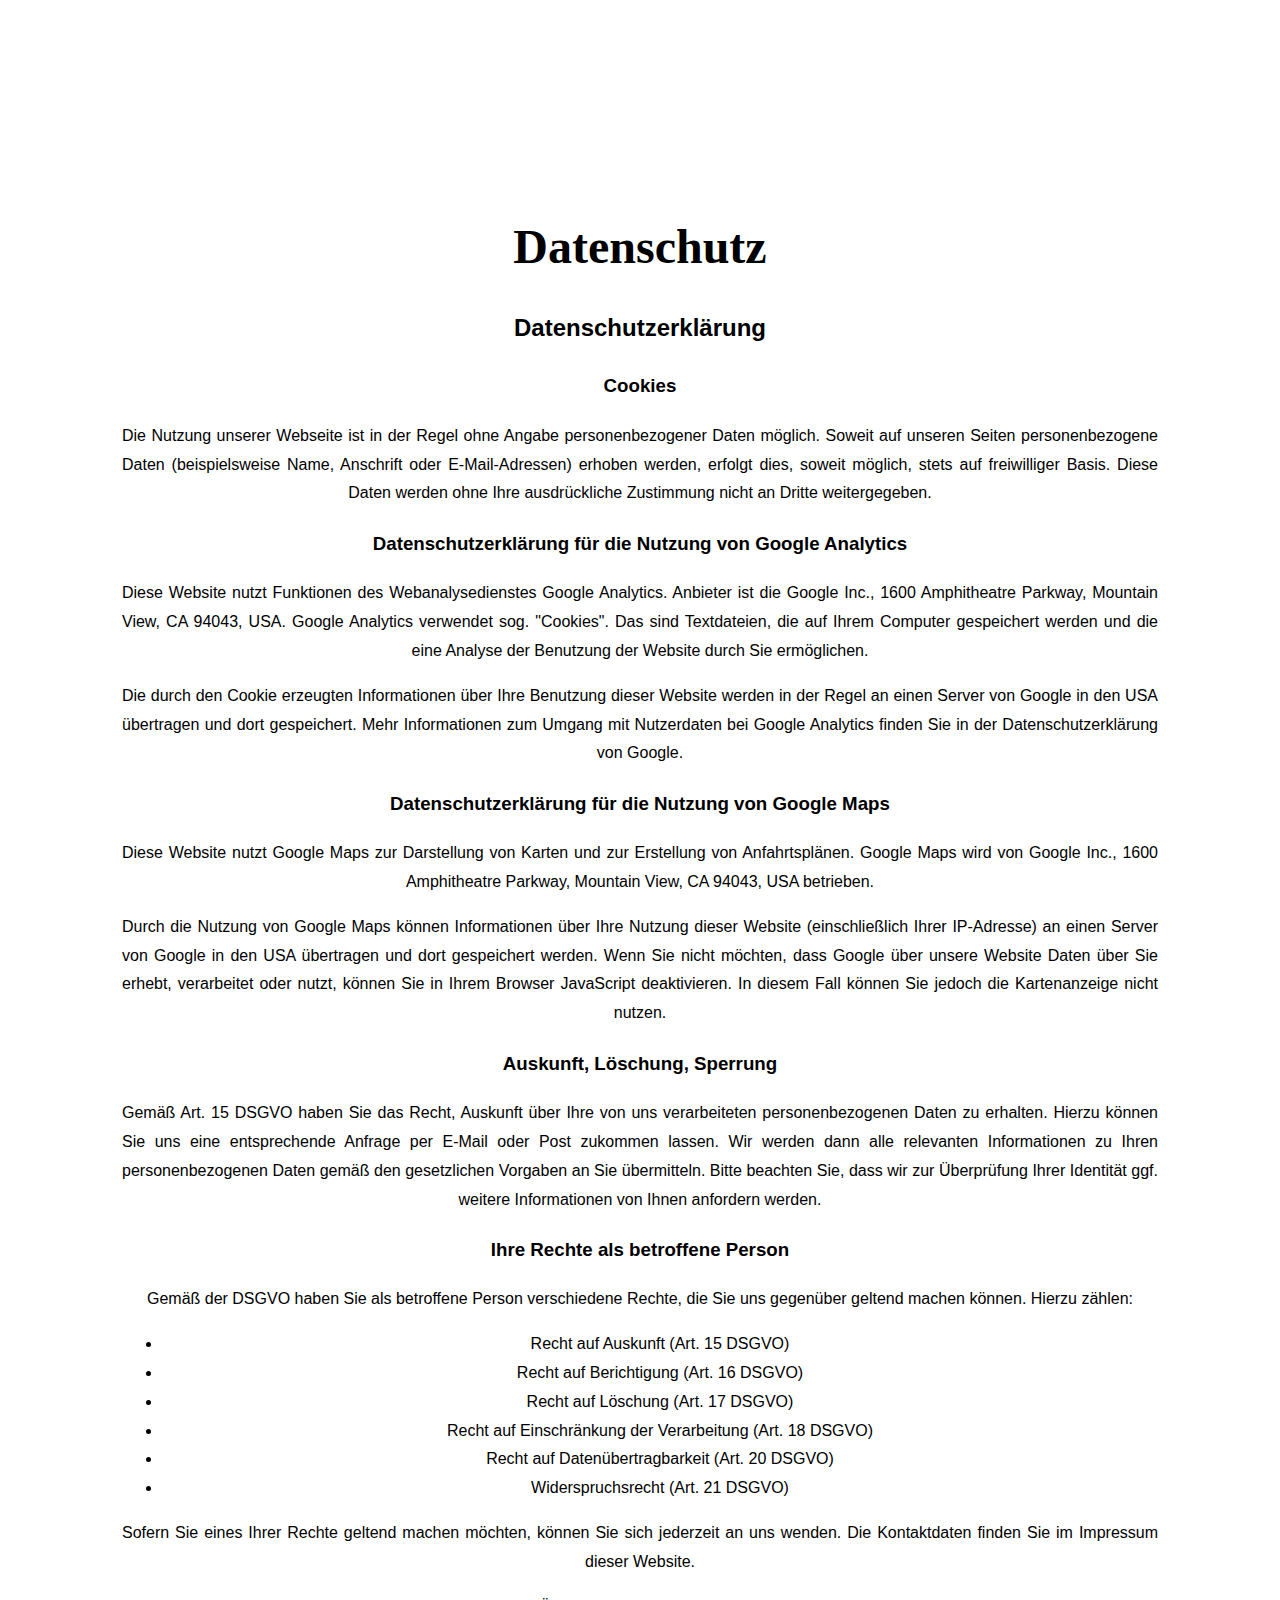
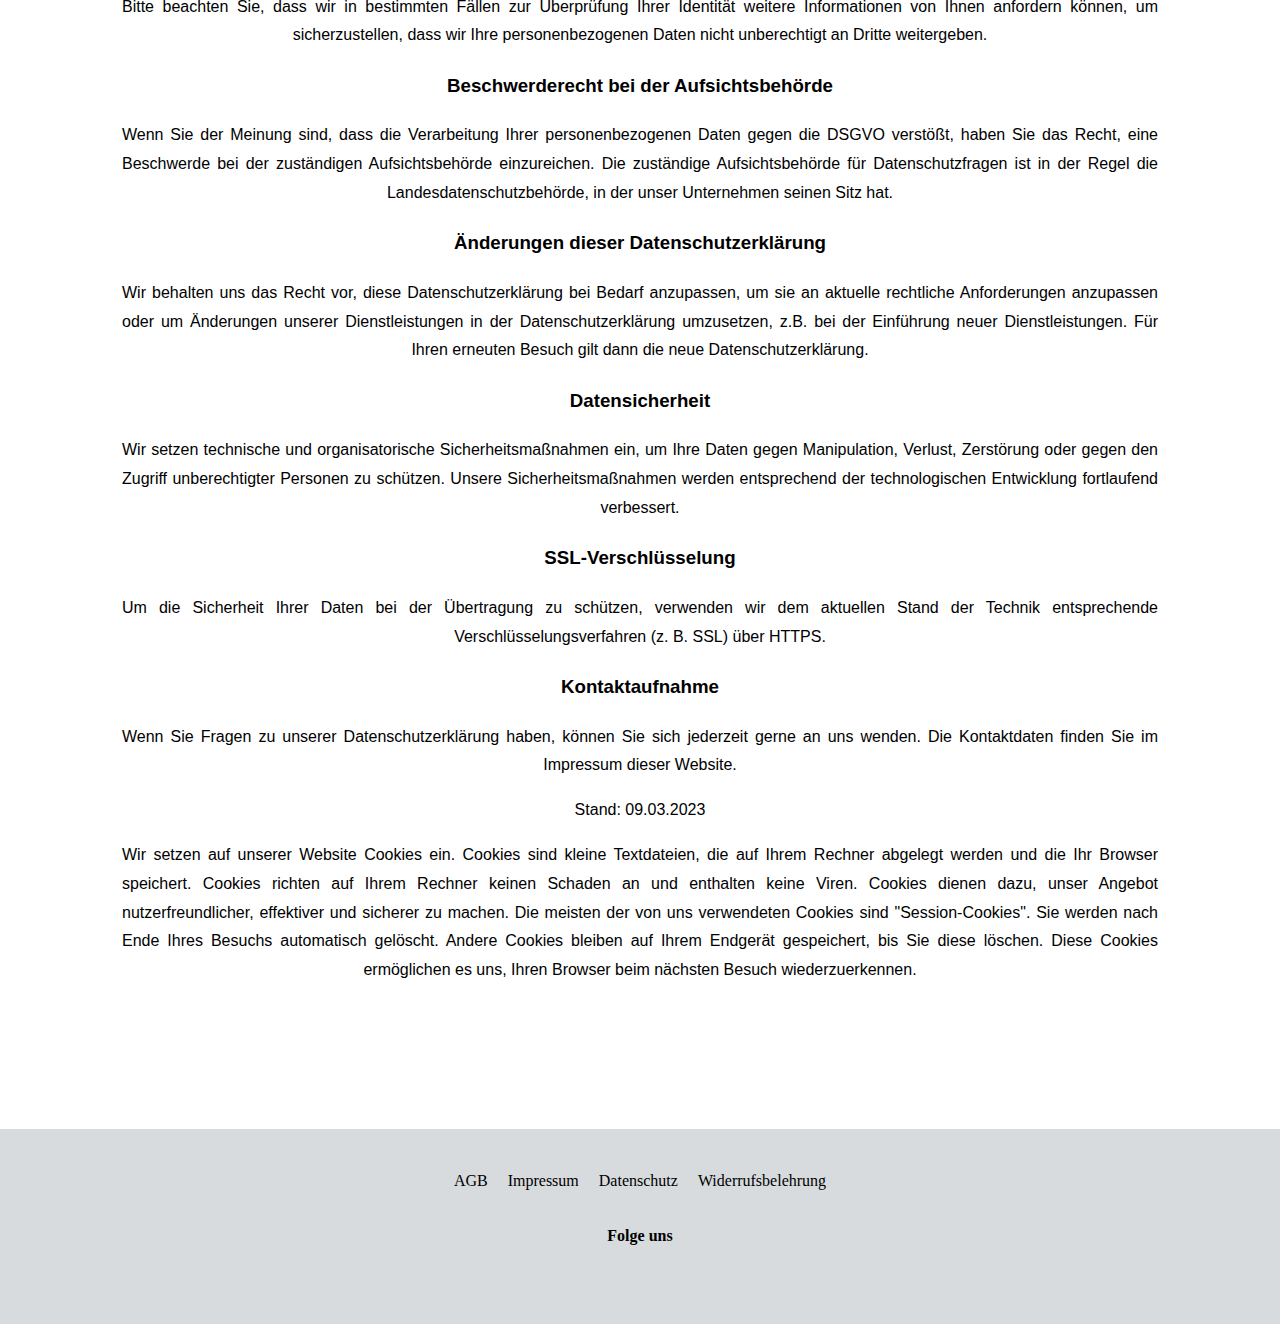
==== Datenschutz.html @ 68f55b4a "Add files via upload" ====
<!DOCTYPE html>
<html lang="en">
<head>
    <meta charset="UTF-8">
    <meta http-equiv="X-UA-Compatible" content="IE=edge">
    <meta name="viewport" content="width=device-width, initial-scale=1.0">
    <title>Webas Websites</title>
    <link rel="stylesheet" href="https://fonts.googleapis.com/css2?family=Material+Symbols+Outlined:opsz,wght,FILL,GRAD@20..48,100..700,0..1,-50..200" />  
    <link rel="stylesheet" href="styles.css">
</head>
<body>
    <div id="preloader">
        <div class="loader"></div>
      </div>
    <header id="myHeader">
        <nav class="main-nav">
            <div class="menu-icon" >
                <span class="material-symbols-outlined black" >menu</span>
              </div>
              <div class="menu">
                <div class="close-icon">
                  <span class="material-symbols-outlined black">close</span>
                </div>
            <ul>
                <li><a href="index.html">Home</a></li>
                <li><a href="über-uns.html">Über Uns</a></li>
                <li><a href="#">Produkte</a></li>
                <li><a href="#extras">Extras</a></li>
                <li><a href="#Kundenstimmen">Kundenstimmen</a></li>
                <li><a href="#anfragen">Anfragen</a></li>
                
            </ul>
        </nav>
    </header>
    <div id="header-placeholder"></div>


      <div class="impressum">
        <h1 class="container-header">Datenschutz</h1>
        <div class="about-us__text">
            <h2>Datenschutzerklärung</h2>
            <h3>Cookies</h3>
            <p>Die Nutzung unserer Webseite ist in der Regel ohne Angabe personenbezogener Daten möglich. Soweit auf unseren Seiten personenbezogene Daten (beispielsweise Name, Anschrift oder E-Mail-Adressen) erhoben werden, erfolgt dies, soweit möglich, stets auf freiwilliger Basis. Diese Daten werden ohne Ihre ausdrückliche Zustimmung nicht an Dritte weitergegeben.</p>
            <h3>Datenschutzerklärung für die Nutzung von Google Analytics</h3>
            <p>Diese Website nutzt Funktionen des Webanalysedienstes Google Analytics. Anbieter ist die Google Inc., 1600 Amphitheatre Parkway, Mountain View, CA 94043, USA. Google Analytics verwendet sog. "Cookies". Das sind Textdateien, die auf Ihrem Computer gespeichert werden und die eine Analyse der Benutzung der Website durch Sie ermöglichen.</p>
            <p>Die durch den Cookie erzeugten Informationen über Ihre Benutzung dieser Website werden in der Regel an einen Server von Google in den USA übertragen und dort gespeichert. Mehr Informationen zum Umgang mit Nutzerdaten bei Google Analytics finden Sie in der Datenschutzerklärung von Google.</p>
            <h3>Datenschutzerklärung für die Nutzung von Google Maps</h3>
            <p>Diese Website nutzt Google Maps zur Darstellung von Karten und zur Erstellung von Anfahrtsplänen. Google Maps wird von Google Inc., 1600 Amphitheatre Parkway, Mountain View, CA 94043, USA betrieben.</p>
            <p>Durch die Nutzung von Google Maps können Informationen über Ihre Nutzung dieser Website (einschließlich Ihrer IP-Adresse) an einen Server von Google in den USA übertragen und dort gespeichert werden. Wenn Sie nicht möchten, dass Google über unsere Website Daten über Sie erhebt, verarbeitet oder nutzt, können Sie in Ihrem Browser JavaScript deaktivieren. In diesem Fall können Sie jedoch die Kartenanzeige nicht nutzen.</p>
            <h3>Auskunft, Löschung, Sperrung</h3>
            <p>Gemäß Art. 15 DSGVO haben Sie das Recht, Auskunft über Ihre von uns verarbeiteten personenbezogenen Daten zu erhalten. Hierzu können Sie uns eine entsprechende Anfrage per E-Mail oder Post zukommen lassen. Wir werden dann alle relevanten Informationen zu Ihren personenbezogenen Daten gemäß den gesetzlichen Vorgaben an Sie übermitteln. Bitte beachten Sie, dass wir zur Überprüfung Ihrer Identität ggf. weitere Informationen von Ihnen anfordern werden.</p>
            <h3>Ihre Rechte als betroffene Person</h3>
            <p>Gemäß der DSGVO haben Sie als betroffene Person verschiedene Rechte, die Sie uns gegenüber geltend machen können. Hierzu zählen:</p>
            <ul>
              <li>Recht auf Auskunft (Art. 15 DSGVO)</li>
              <li>Recht auf Berichtigung (Art. 16 DSGVO)</li>
              <li>Recht auf Löschung (Art. 17 DSGVO)</li>
              <li>Recht auf Einschränkung der Verarbeitung (Art. 18 DSGVO)</li>
              <li>Recht auf Datenübertragbarkeit (Art. 20 DSGVO)</li>
              <li>Widerspruchsrecht (Art. 21 DSGVO)</li>
            </ul>
            <p>Sofern Sie eines Ihrer Rechte geltend machen möchten, können Sie sich jederzeit an uns wenden. Die Kontaktdaten finden Sie im Impressum dieser Website.</p>
            <p>Bitte beachten Sie, dass wir in bestimmten Fällen zur Überprüfung Ihrer Identität weitere Informationen von Ihnen anfordern können, um sicherzustellen, dass wir Ihre personenbezogenen Daten nicht unberechtigt an Dritte weitergeben.</p>
            <h3>Beschwerderecht bei der Aufsichtsbehörde</h3>
            <p>Wenn Sie der Meinung sind, dass die Verarbeitung Ihrer personenbezogenen Daten gegen die DSGVO verstößt, haben Sie das Recht, eine Beschwerde bei der zuständigen Aufsichtsbehörde einzureichen. Die zuständige Aufsichtsbehörde für Datenschutzfragen ist in der Regel die Landesdatenschutzbehörde, in der unser Unternehmen seinen Sitz hat.</p>
            <h3>Änderungen dieser Datenschutzerklärung</h3>
            <p>Wir behalten uns das Recht vor, diese Datenschutzerklärung bei Bedarf anzupassen, um sie an aktuelle rechtliche Anforderungen anzupassen oder um Änderungen unserer Dienstleistungen in der Datenschutzerklärung umzusetzen, z.B. bei der Einführung neuer Dienstleistungen. Für Ihren erneuten Besuch gilt dann die neue Datenschutzerklärung.</p>
            <h3>Datensicherheit</h3>
            <p>Wir setzen technische und organisatorische Sicherheitsmaßnahmen ein, um Ihre Daten gegen Manipulation, Verlust, Zerstörung oder gegen den Zugriff unberechtigter Personen zu schützen. Unsere Sicherheitsmaßnahmen werden entsprechend der technologischen Entwicklung fortlaufend verbessert.</p>
            <h3>SSL-Verschlüsselung</h3>
            <p>Um die Sicherheit Ihrer Daten bei der Übertragung zu schützen, verwenden wir dem aktuellen Stand der Technik entsprechende Verschlüsselungsverfahren (z. B. SSL) über HTTPS.</p>
            <h3>Kontaktaufnahme</h3>
            <p>Wenn Sie Fragen zu unserer Datenschutzerklärung haben, können Sie sich jederzeit gerne an uns wenden. Die Kontaktdaten finden Sie im Impressum dieser Website.</p>
            <p>Stand: 09.03.2023</p>
            <p>Wir setzen auf unserer Website Cookies ein. Cookies sind kleine Textdateien, die auf Ihrem Rechner abgelegt werden und die Ihr Browser speichert. Cookies richten auf Ihrem Rechner keinen Schaden an und enthalten keine Viren. Cookies dienen dazu, unser Angebot nutzerfreundlicher, effektiver und sicherer zu machen. Die meisten der von uns verwendeten Cookies sind "Session-Cookies". Sie werden nach Ende Ihres Besuchs automatisch gelöscht. Andere Cookies bleiben auf Ihrem Endgerät gespeichert, bis Sie diese löschen. Diese Cookies ermöglichen es uns, Ihren Browser beim nächsten Besuch wiederzuerkennen.</p>


          </div>
        </div>

        <footer class="footer">
            <div class="container1">
                <div class="footer-content">
                    <div class="footer-links">
                        <ul>
                            <li><a href="Rechte.html#AGB">AGB</a></li>
                            <li><a href="Impressum.html">Impressum</a></li>
                            <li><a href="#">Datenschutz</a></li>
                            <li><a href="Rechte.html#Wid">Widerrufsbelehrung</a></li>
                        </ul>
                    </div>
                    <div class="social-links">
                        <h4>Folge uns</h4>
                            <a href="https://www.instagram.com/webas_websites/" target="_blank" rel="noopener noreferrer"><i class="fab fa-instagram"></i></a>
                    </div>
                </div>
            </div>
        </footer>

    <script src="main.js"></script>
    </body>
---- styles.css ----
*,
*::before,
*::after {
  box-sizing: border-box;
}
html{
    scroll-behavior: smooth;

}
:root {
    --praesision-font-size: calc(4vw + 4vh);
    --praesision-font-size-responsive: calc(3.5vw + 3.5vh);
    --golden-ratio: 1.618;
    --webas-font-size: calc(var(--praesision-font-size) / var(--golden-ratio));
    --kopf-font-size: calc(var(--webas-font-size) / (var(--golden-ratio) * 1.8));
    --royale-blue: #4169e1;
}
@media (max-width: 768px) {
    :root {
        --praesision-font-size: calc(3.5vw + 3.5vh);
    }
}

body {
    height: 100%;
    margin: 0;
    padding: 0;
    overflow-x: hidden;
}



.text-container,
header,
.centered-text-container,
.pagination {
  opacity: 0;
}

/*Ladescreen*/

#preloader {
    position: fixed;
    top: 0;
    left: 0;
    width: 100%;
    height: 100%;
    background-color: #fff;
    display: flex;
    align-items: center;
    justify-content: center;
    z-index: 9999;
  }
  
  .loader {
    border: 5px solid #f3f3f3;
    border-top: 5px solid var(--royale-blue);
    border-radius: 50%;
    width: 50px;
    height: 50px;
    animation: spin 2s linear infinite;
  }
  
  @keyframes spin {
    0% {
      transform: rotate(0deg);
    }
    100% {
      transform: rotate(360deg);
    }
  }
  



/* Header */
header {
    background-color: #fff;
    padding: 4vh 20px;
    transition: box-shadow 0.5s, opacity 0.5s;
    opacity: 0;
    z-index: 999;
  }
  
  #myHeader {
    transition: box-shadow 0.5s, opacity 0.5s;
  }
  
  .sticky {
    position: fixed;
    top: 0;
    width: 100%;
    box-shadow: 0px 3px 10px rgba(0, 0, 0, 0);
    opacity: 0;
  }
  
  .sticky-visible {
    box-shadow: 0px 3px 10px rgba(0, 0, 0, 0.2);
    opacity: 1;
  }
  
#header-placeholder {
    display: none;
    height: 0;
}

.main-nav {
    text-align: center;
}

.main-nav ul {
    list-style-type: none;
    padding: 0;
    margin: 0;
    display: inline-flex;
}

.main-nav li {
    margin: 0 4.5vh;
}

.main-nav a {
    font-family: 'Montserrat', Arial, sans-serif;
    font-size: var(--kopf-font-size);
    text-decoration: none;
    color: black;
    padding-bottom: 3px;
}

.main-nav a:hover {
    color: #4169e1;
    
}
.main-nav a {
    position: relative;
}

.main-nav a::after {
    content: "";
    position: absolute;
    left: 0;
    bottom: -2px;
    height: 3px;
    width: 0;
    background-color: #4169e1;
    transition: width 0.3s;
}

.main-nav a:hover::after {
    width: 100%;
}

.main-nav li:last-child a::after {
  display: none; /* Diese Regel verhindert, dass der Strich unter dem letzten Element angezeigt wird */
}

.main-nav li:last-child a:hover::after {
  width: 0;
}

.main-nav li:last-child a {
  background-color: var(--royale-blue); 
  color: #fff;
  padding: 8px 16px;
  border-radius: 4px;
  transition: all 0.3s ease; 
  box-shadow: 0px 6px 10px rgba(0, 0, 0, 0.25); 
  transform: scale(1);
}

.main-nav li:last-child a:hover {
  background-color: var(--royale-blue);
  color: white;
  box-shadow: inset 0px 6px 10px rgba(0, 0, 0, 0.25); 
}

/**/

/*Hamburger Header*/
.menu-icon {
    font-size: 24px;
    cursor: pointer;
    display: none;
  }

.close-icon {
    display: none;
  }

.menu.active .close-icon {
    display: block;
}
  
.menu-icon.hidden {
    display: none;
}
  
@media screen and (max-width: 768px) {
    .menu-icon-raised {
        top: 50%;
        transform: translateY(-50%);
      }
    
    .menu-icon {
      display: block;
      position: absolute;
      right: 5%;
    }
  
    .menu {
        display: block;
        position: fixed;
        top: 0;
        left: 0;
        width: 100%;
        height: 100%;
        background-color: white;
        z-index: 999;
        text-align: left;
        padding-top: 60px;
        opacity: 0;
        transition: opacity 0.5s;
        pointer-events: none; /* Fügen Sie diese Zeile hinzu */
    }
      
    .menu.active {
        opacity: 1;
        pointer-events: auto; /* Fügen Sie diese Zeile hinzu */
    }
      
    .menu ul {
      flex-direction: column;
      align-items: left;
      justify-content: left;
      padding-left: 3rem;
      margin: 0;
      padding-top: 4rem;

    }
  
    .menu li {
      margin: 3px 0;
      position: relative;
    }
    .menu li:not(:last-child)::after {
        content: "";
        display: block;
        height: 1px;
        background-color: var(--royale-blue);
        margin: 10px 0;
    }
    .menu a {
      color: black;
      text-decoration: none;
      text-transform: uppercase;
      font-size: calc(var(--kopf-font-size) * 2);
    }
    /* .main-nav li:last-child a{
        all: unset;
        font-family: 'Montserrat', Arial, sans-serif;
        font-size: calc(var(--kopf-font-size) * 2);
        text-transform: uppercase;
        color: black;
        padding-bottom: 3px;
    } */

     .main-nav li:last-child a:hover {
      background-color: var(--royale-blue);
      color: white;
      box-shadow: inset 0px 6px 10px rgba(0, 0, 0, 0.25); 
      } 
}
  
.material-symbols-outlined {
    font-variation-settings:
      'FILL' 0,
      'wght' 400,
      'GRAD' 0,
      'opsz' 48
}

.black.material-symbols-outlined {
    color: #000; /* Schwarz */
}
  
  .material-symbols-outlined {
    display: inline-block;
    text-align: center;
    vertical-align: middle;
    color: white;
    font-size: 2.5;
}
.material-symbols-outlinedone{
    color: black;
}
.material-symbols-outlined:hover{
    color: var(--royale-blue);
    transition: .5s;
}
.close-icon {
position: absolute;
top: 25px;
right: 25px;
font-size: 24px;
cursor: pointer;
display: none;
}

/**/

/* Präzision / Webas */

.slanted-container {
    position: relative;
    width: 100%;
    min-height: 100vh;
    overflow: hidden;
    background-color: white;
}

.text-container {
    position: absolute;
    top: 30%;
    left: 50%;
    transform: translate(-50%, -50%);
    display: flex;
    align-items: center;
}

.left-text,
.right-text {
    
    color: black;
}

.left-text {
    position: relative;
    top: -3vh;
    right: -10px;
    font-family: 'Montserrat', Arial, sans-serif;
    font-weight: 500;
    font-size: var(--praesision-font-size)
}

.slash {
    width: calc(1.5vw + 1.5vh);
    height: calc(7.5vw + 7.5vh);
    margin-left: 10px;
    margin-right: 10px;
}

.right-text {
    position: relative;
    bottom: -3vh;
    left: -10px;
    font-family: 'Montserrat', Arial, sans-serif;
    font-weight: 400;
    font-size: var(--webas-font-size);
}

.text-container-moved-down {
    transform: translate(-50%, calc(-50% + 50px))
  }

.centered-text {
    width: 100%;
    text-align: center;
    position: absolute;
    top: 50%;
    left: 100%; /* Der Text startet außerhalb des Bildschirms */
    transition: all 1s; /* Animation hinzufügen */
    opacity: 0; /* Text ist unsichtbar */
}

.centered-text h1{
    font-size: calc(var(--webas-font-size) / 2);
    font-family: 'Montserrat', Arial, sans-serif;
    font-weight: 400;
}

.centered-text p {
    text-align: center;
    font-size: calc(var(--webas-font-size) / 3.5);
    font-family: 'Montserrat', Arial, sans-serif;
    font-weight: 400;
    max-width: 60%;
    margin: 0 auto;
}

.centered-text.active {
    left: 50%;
    transform: translateX(-50%);
    opacity: 1; /* Text wird sichtbar */
}


.adjectives-container {
    /* Zentrieren Sie den Container in der Mitte des Bildschirms */
    position: absolute;
    top: 50%;
    left: 50%;
    transform: translate(-50%, -50%);
    text-align: center;
  }
  
  .adjective {
    /* Stellen Sie sicher, dass die Adjektive zunächst versteckt sind */
    opacity: 0;
    font-size: 3em; /* oder die gleiche Größe wie Ihre "Websites"-Schrift */
    transition: opacity 1s;
  }
  
  .adjective.active {
    /* Die 'active' Klasse zeigt das Adjektiv an */
    opacity: 1;
  }
  

/* Pagination */
.pagination {
    position: absolute;
    bottom: 20%;
    left: 50%;
    transform: translateX(-50%);
    display: flex;
    justify-content: center;
    align-items: center;
}

.pagination-dot {
    width: 10px;
    height: 10px;
    background-color: #ccc;
    border-radius: 50%;
    margin: 0 5px;
    cursor: pointer;
}

.pagination-dot.active {
    background-color: var(--royale-blue);
}

@media screen and (max-width: 768px) {
    .centered-text h1{
        font-size: calc(var(--webas-font-size) / 1.3);
    }
    .centered-text p{
        font-size: calc(var(--webas-font-size) / 2.5);;
    }
    .pagination-dot{
        width: 7px;
        height: 7px;
    }
}
@media (max-width: 480px) {
    .centered-text h1{
        font-size: calc(var(--webas-font-size) );
    }
    .centered-text p{
        font-size: calc(var(--webas-font-size) / 2.3);
        width: 80%;
    }
    .pagination-dot{
        width: 6px;
        height: 6px;
    }
  }


  /*Abschnitt 2*/

.centered-text-opacity1{
    width: 100%;
    text-align: center;
  }
 

.centered-text-opacity1 h1{
    font-size: calc(var(--webas-font-size) /2 );
    font-family: 'Montserrat', Arial, sans-serif;
    font-weight: 500;
    padding: 0 1rem;
} 

hr {
    width: 0;
    height: 5px;
    background-color: #4169e1;
    border: none;
    margin: 2rem auto;
    opacity: 0;
    transform-origin: center;
    transition: width 0.5s, opacity 0.5s;
}
.centered-text-opacity1 p{
    text-align: center;
    font-size: calc(var(--webas-font-size) / 2.5);
    font-family: 'Montserrat', Arial, sans-serif;
    font-weight: 400;
    max-width: 70%;
    margin: 0 auto;
}

@media (max-width: 768px) {
    .centered-text-opacity1 h1{
        font-size: calc(var(--webas-font-size)/1.5);
        text-transform: uppercase;
        font-weight: 500;
    }
    .centered-text-opacity1 p{
        max-width: 100%;
        font-size: calc(var(--webas-font-size)/1.8);
        padding: 2rem 20px;
        line-height: 1.5;
    }
}
@media (max-width: 480px) {
    .centered-text-opacity1 h1{
        font-size: var(--webas-font-size);
        text-transform: uppercase;
        font-weight: 500;
    }
    .centered-text-opacity1 p{
        max-width: 100%;
        font-size: calc(var(--webas-font-size)/1.2);
        padding: 2rem 20px;
        line-height: 1.5;
    }
}




#form-container {
    width: 800px;
    margin: 0 auto;
    padding: 2rem 20px;
    background-color: #f5f5f5;
    border-radius: 8px;
    box-shadow: 0 2px 4px rgba(0, 0, 0, 0.2);
    max-width: 70%;
    margin-top: 5rem;
    margin-bottom: 5rem;

  }
  
  .question {
    text-align: center;
  }
  
  .options {
    display: flex;
    justify-content: space-around;
    flex-wrap: wrap;
    margin-top: 20px;
  }
  
  
  .option {
    background-color: white;
    color: black;
    padding: 50px 50px; /* Vergrößert die inneren Elemente */
    margin: 10px;
    border: none;
    cursor: pointer;
    transition: background-color 0.3s;
    border-radius: 5px;
    display: flex;
    align-items: center;
    justify-content: center;
    width: 50%; /* Vergrößert die inneren Elemente */
    font-size: 1.2em; /* Vergrößert den Schriftgrad */
    border: 1px solid rgba(0, 0, 0, 0.187);
    box-sizing: border-box;
    max-width: 200px;
    padding: 60px;
    margin-right: 2rem;
    margin-left: 2rem;
    
  }
 
  
  .option:hover {
    background-color: var(--royale-blue);
    color: white;
    border: none;
  }
  
  form {
    display: flex;
    flex-direction: column;
    align-items: center;
  }
  
  label, input, textarea {
    width: 100%;
    margin: 7px 0;
  }
  
  .kontakth2 {
    text-align: center;
    padding-bottom: 2rem;
    font-size: calc(var(--webas-font-size) /2 );
    font-family: 'Montserrat', Arial, sans-serif;
    font-weight: 400;
    padding: 0 1rem;
    text-transform: none;
  }
  
  button[type="submit"] {
    background-color: #4169e1;
    color: white;
    padding: 10px 20px;
    margin-top: 10px;
    border: none;
    cursor: pointer;
    transition: background-color 0.3s;
    border-radius: 5px;
  }
  
  button[type="submit"]:hover {
    background-color: #1e40af;
  }
  
  .question-step {
    display: none;
  }
  
  .active {
    display: block;
  }
  
  .question-step {
    opacity: 0;
    transform: translateX(20px);
    transition: all 0.5s ease-in-out;
    
  }
  
  .question-step.active {
    opacity: 1;
    transform: translateX(0);
  }
  
  #contact-form {
    opacity: 0;
    transition: opacity 0.5s ease-in-out;
  }
  
  #contact-form.active {
    opacity: 1;
  }
  
  @media (max-width: 480px) {
    .kontakth2 {
      font-size: var(--webas-font-size);
      
      font-weight: 500;
    }
  
    .option {
        padding: 60px;
        font-size: 1em;
        display: flex;
        align-items: center;
        justify-content: center;
        width: 40%;
        box-sizing: border-box; 
        margin: 5px;
      }
      #form-container{
        max-width: 90%;
      }
  }
  @media (max-width: 768px) {
    .kontakth2 {
      
      font-weight: 500;
    }
    #form-container{
        max-width: 90%;
      }
    .option {
      padding: 60px;
      font-size: 1em;
      display: flex;
      align-items: center;
      justify-content: center;
    }
  }
  .loader {
    border: 4px solid #f3f3f3;
    border-top: 4px solid #4169e1;
    border-radius: 50%;
    width: 50px;
    height: 50px;
    animation: spin 2s linear infinite;
    margin: 0 auto;
  }
  
  @keyframes spin {
    0% { transform: rotate(0deg); }
    100% { transform: rotate(360deg); }
  }
  
  .checkmark {
    width: 50px;
    height: 50px;
    border-radius: 50%;
    display: block;
    stroke-width: 2;
    stroke: #4169e1;
    stroke-miterlimit: 10;
    margin: 0 auto;
    box-shadow: inset 0px 0px 0px #4169e1;
    animation: fill .4s ease-in-out .4s forwards, scale .3s ease-in-out .9s both;
    position: relative;
  }
  
  .checkmark__svg {
    width: 100%;
    height: 100%;
  }
  
  .checkmark__circle {
    stroke-dasharray: 157;
    stroke-dashoffset: 157;
    stroke-width: 2;
    stroke-miterlimit: 10;
    stroke: #4169e1;
    fill: none;
    animation: stroke 0.6s cubic-bezier(0.65, 0, 0.45, 1) 0.8s forwards, fill 0.6s ease-in-out 1.4s forwards;
  }
  
  .checkmark__check {
    transform-origin: 50% 50%;
    stroke-dasharray: 48;
    stroke-dashoffset: 48;
    animation: stroke 0.3s cubic-bezier(0.65, 0, 0.45, 1) 1.4s forwards;
  }
  
  @keyframes fill {
    100% {
      fill: #4169e1;
    }
  }
  
  @keyframes stroke {
    100% {
      stroke-dashoffset: 0;
    }
  }
  
  @keyframes scale {
    0%, 100% {
      transform: none;
    }
  
    50% {
      transform: scale3d(1.1, 1.1, 1);
    }
  }
  
  @keyframes fill {
    100% {
      box-shadow: inset 0px 0px 0px 30px #4169e1;
    }
  }
  input, textarea {
    background-color: #f5f5f5;
    border: 1px solid #ccc;
    padding: 10px;
    font-size: 16px;
    color: #666;
  }
  
  input::placeholder, textarea::placeholder {
    color: #999;
  }
  
  input:focus, textarea:focus {
    outline: none;
    border-color: #4169e1;
  }
  
  label {
    display: block;
    margin-bottom: 5px;
    font-size: 14px;
    color: #333;
  }
  
  button[type="submit"] {
    width: 100%;
    padding: 15px;
    font-size: 18px;
  }

  .pagination-dots {
    display: flex;
    justify-content: center;
    margin-bottom: 20px;
  }
  
  .dot {
    width: 20px;
    height: 5px;
    background-color: #ccc;
    border-radius: 10%;
    display: inline-block;
    margin: 0 5px;
  }
  
  .dot.active {
    background-color: #4169e1;
  }
  
  .container {
    display: flex;
    flex-wrap: wrap;
    justify-content: center;
    gap: 10px;
    padding-top: 5rem;
    max-width: 80%;
    margin: 0 auto;
    padding-bottom: 5rem;
  }
  
  .box {
    background-color: #f5f5f5;
    padding: 20px;
    width: calc(33% - 10px);
    box-sizing: border-box;
    display: flex;
    flex-direction: column;
    align-items: center;
    border-radius: 8px;
    box-shadow: 0 2px 4px rgba(0, 0, 0, 0.2);
  }
  
  .symbol {
    font-size: 48px;
  }
  

  
  @media (max-width: 767px) {
    .box {
      width: 80%;
      margin: 0 2rem;
    }
    .container{
        max-width: 1200px;
    }
  }

  .big.material-symbols-outlined{
    font-size: 50px;
    padding: 10px;
  }

  .blue.material-symbols-outlined{
    color: var(--royale-blue);
    opacity: 0;
    transition: opacity 2s;
  }

  .containerfeature {
    max-width: 1200px;
    margin: 0 auto;
    padding: 0 20px;
    padding-bottom: 4rem;
  }
  
  .features {
    display: flex;
    flex-wrap: wrap;
    justify-content: space-between;
    padding-top: 7vh;
  }
  
  .feature {
    flex-basis: calc(33.33% - 20px);
    margin-bottom: 40px;
    border-radius: 8px;
    box-shadow: 0 2px 4px rgba(0, 0, 0, 0.2);
    padding: 40px;
    text-align: center;
    background-color: #f5f5f5;
    font-family: sans-serif;
  }



  
  @media only screen and (max-width: 1024px) {
    .features {
      justify-content: space-evenly;
    }
  
    .feature {
      flex-basis: calc(50% - 20px);
      margin-bottom: 10px;
    }
  }
  
  @media only screen and (max-width: 767px) {

    .feature {
      width: 80%; /* oder einen anderen gewünschten Wert */
      margin: 0 auto;
      max-width: 400px; /* Festlegen einer festen maximalen Breite */
      word-wrap: break-word; /* Textumbruch, wenn der Text zu lang ist */
      overflow-wrap: break-word; /* Für bessere Kompatibilität */
      margin-bottom: 4rem;
    }
    .feature-description {
      word-wrap: break-word; /* Textumbruch, wenn der Text zu lang ist */
      overflow-wrap: break-word; /* Für bessere Kompatibilität */
    }
   
  }
  
  @media only screen and (max-width: 480px) {
    .features {
      justify-content: center;
    }
  
    .feature {
      flex-basis: 75%;
   
    }
  }
  
  
  @keyframes rotate {
    0% {
      transform: translateY(0) ;
    }
    50% {
      transform: translateY(-10px);
    }
    100% {
      transform: translateY(0) ;
    }
  }

  .centered-text-opacity1-width100{
    width: 100%;
    text-align: center;
  }
 

.centered-text-opacity1-width100 h1{
    font-size: calc(var(--webas-font-size) /2 );
    font-family: 'Montserrat', Arial, sans-serif;
    font-weight: 500;
    padding: 0 1rem;
} 



.centered-text-opacity1-width100 p{
    text-align: center;
    font-size: calc(var(--webas-font-size) / 2.5);
    font-family: 'Montserrat', Arial, sans-serif;
    font-weight: 400;
    max-width: 90%;
    margin: 0 auto;
}

@media (max-width: 768px) {
    .centered-text-opacity1-width100 h1{
        font-size: calc(var(--webas-font-size)/1.5);
        text-transform: uppercase;
        font-weight: 500;
    }
    .centered-text-opacity1-width100 p{
        max-width: 100%;
        font-size: calc(var(--webas-font-size)/1.8);
        padding: 2rem 5px;
        line-height: 1.5;
    }
}
@media (max-width: 480px) {
    .centered-text-opacity1-width100 h1{
        font-size: var(--webas-font-size);
        text-transform: uppercase;
        font-weight: 500;
    }
    .centered-text-opacity1-width100 p{
        max-width: 100%;
        font-size: calc(var(--webas-font-size)/1.2);
        padding: 2rem 0px;
        line-height: 1.5;
    }
}

.obser {
  opacity: 0;
  transition: opacity 2s; /* Einblendungsdauer 1 Sekunde */
}
.visible {
  opacity: 1 !important;
}


footer{
  background-color: #d7dbde;
}
.container1 {
  width: 100%;
  max-width: 1200px; 
  margin: 0 auto; 
  padding: 0 15px;
}

.footer-content {
  display: flex;
  flex-direction: column;
  align-items: center;
  text-align: center;
}

.footer-links ul {
  list-style: none;
  padding: 0;
  padding-top: 3vh;
  display: flex;
  flex-direction: column;
  gap: 10px;
  
}

.footer-links ul li a {
  color: inherit;
  text-decoration: none;
}
.footer-links a:hover {
  color: #524946;
  transition: .5s;
}
.social-links a {
  font-size: 24px;
  margin: 0 20px;
  color: inherit;
  transition: all 0.5s ease;

}

.social-links :hover {
  scale: 1.3;
  transition: .5s;
}
.social-links h4:hover{
  scale: 1;
}

.social-links {
      margin-bottom: 30px;
  }
@media (min-width: 768px) {
  .footer-links ul {
      flex-direction: row;
      justify-content: center;
      gap: 20px;
  }
  
  
}



.popup-overlay {
  display: none;
  position: fixed;
  top: 0;
  left: 0;
  width: 100%;
  height: 100%;
  background-color: rgba(0, 0, 0, 0.3);
  z-index: 1000;
  opacity: 0;

  transition: opacity 0.5s ease;
}
.popup-overlay.active {
  opacity: 1;
  display: block;

}
.popup-content {
  font-family:'Lucida Sans', 'Lucida Sans Regular', 'Lucida Grande', 'Lucida Sans Unicode', Geneva, Verdana, sans-serif;
  position: absolute;
  top: 50%;
  left: 50%;
  transform: translate(-50%, -50%);
  width: 80%;
  max-width: 500px;
  padding: 20px;
  background-color: #fff;
  border-radius: 10px;
  box-shadow: 0 0 10px rgba(0, 0, 0, 0.3);
  text-align: center;
}
.popup-content h2{
  font-size: calc(var(--webas-font-size) / 2);
}
.popup-content p{
  font-size: calc(var(--webas-font-size) / 3);
}
.popup-close-btn {
  position: absolute;
  top: 10px;
  right: 10px;
  background: none;
  border: none;
  font-size: 24px;
  cursor: pointer;
}

.popup-btn {
  padding: 10px 20px;
  background-color: #007BFF;
  color: #fff;
  border: none;
  border-radius: 5px;
  font-size: 20px;
  cursor: pointer;
  transition: background-color 0.3s;
  font-weight: 800;
}

.popup-btn:hover {
  background-color: #0056b3;
}

/* Responsive Design */
@media (max-width: 768px) {
  .popup-content {
    width: 90%;
  }
}

@media screen and (max-width: 768px) {
  .popup-content h2{
      font-size: calc(var(--webas-font-size) / 1.3);
  }
  .popup-content p{
      font-size: calc(var(--webas-font-size) / 2.5);;
  }
}
@media (max-width: 480px) {
  .popup-content h2{
      font-size: calc(var(--webas-font-size) );
  }
  .popup-content p{
      font-size: calc(var(--webas-font-size) / 1.2);
  }

}


.impressum{
  background-color: white;
  overflow: auto;
  padding: 3rem 0;
  min-height: 60vh;
  padding-bottom: 8rem;
}

.container-header {
  font-size: 3rem; /* Default Schriftgröße für größere Bildschirme */
  text-align: center;
  padding-top: 5vh;  
}

.about-us__text {
  max-width: 1100px;
  margin: 0 auto;
  font-family: sans-serif;
  line-height: 1.8;
  width: 100%;
  text-align: center;
  padding: 0 2rem;
}

.about-us__text p {
  text-align: justify;
  text-justify: inter-word;
  text-align-last: center;
}
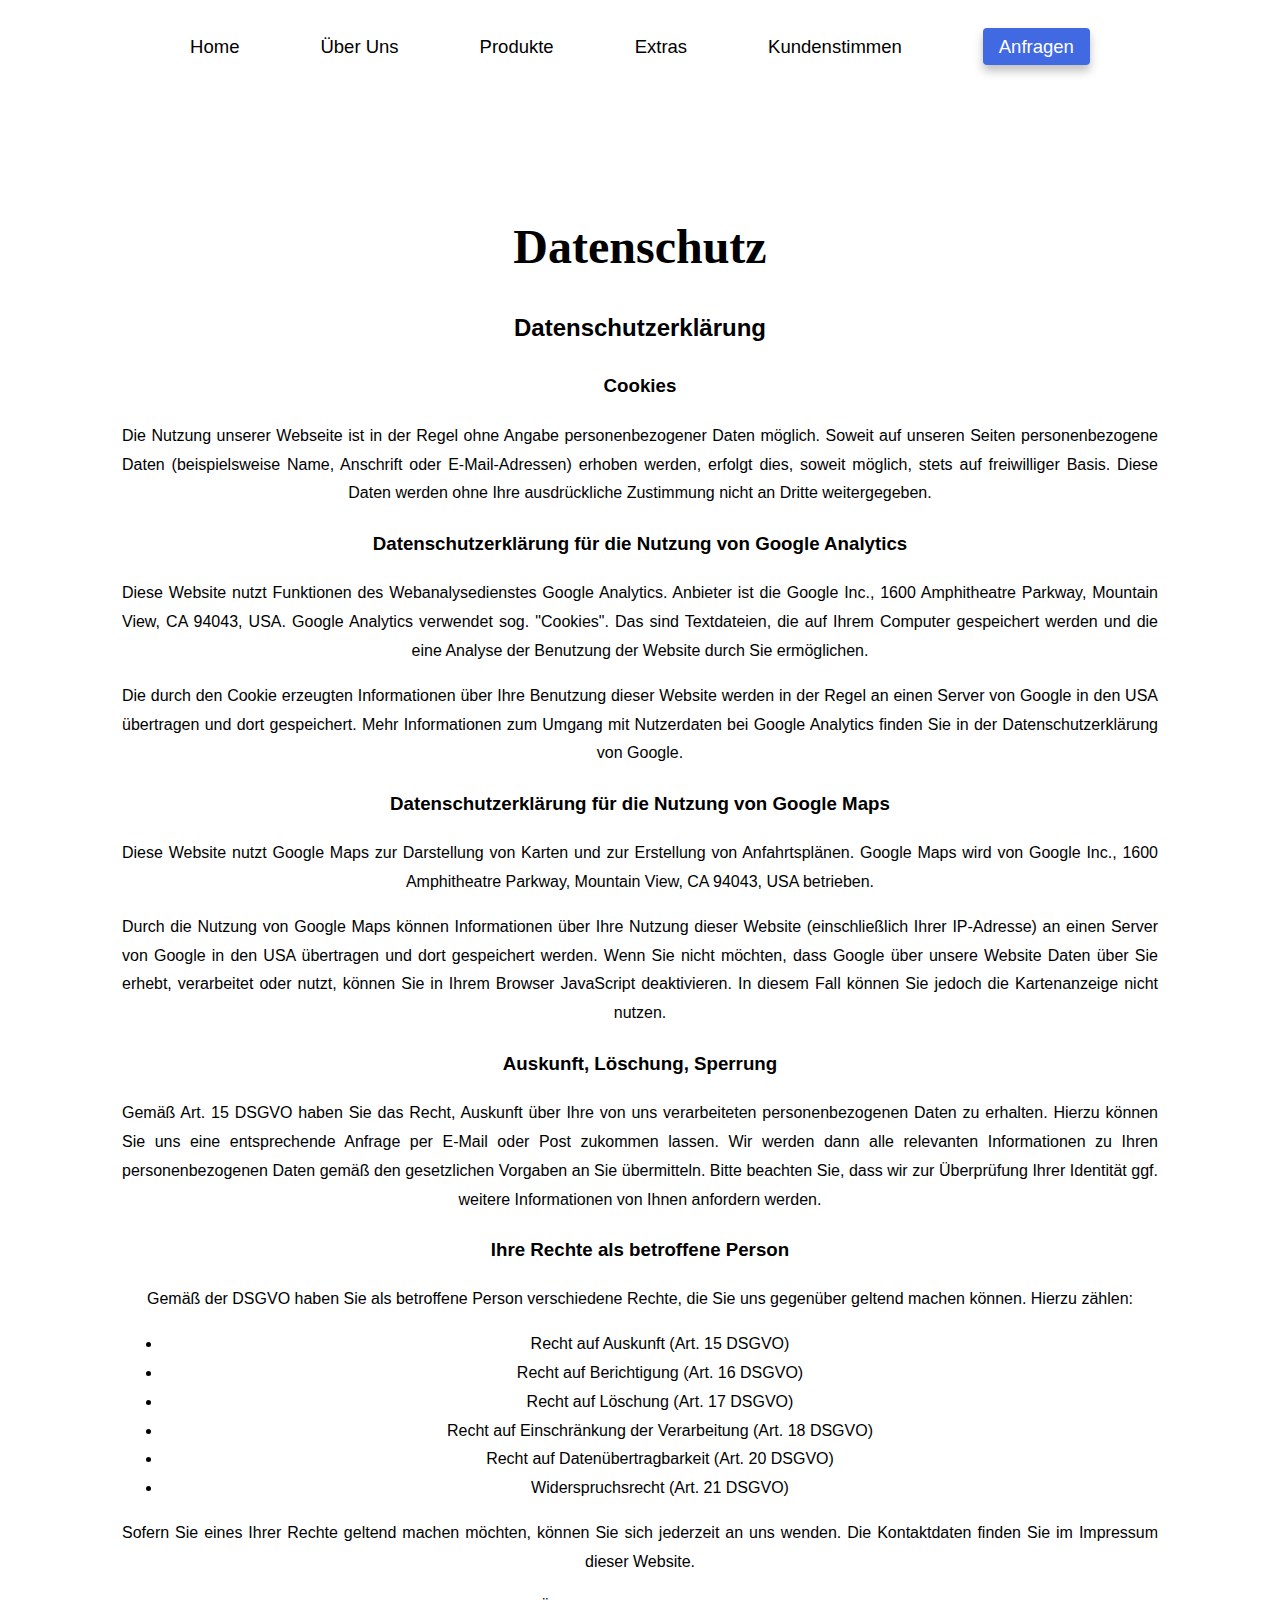
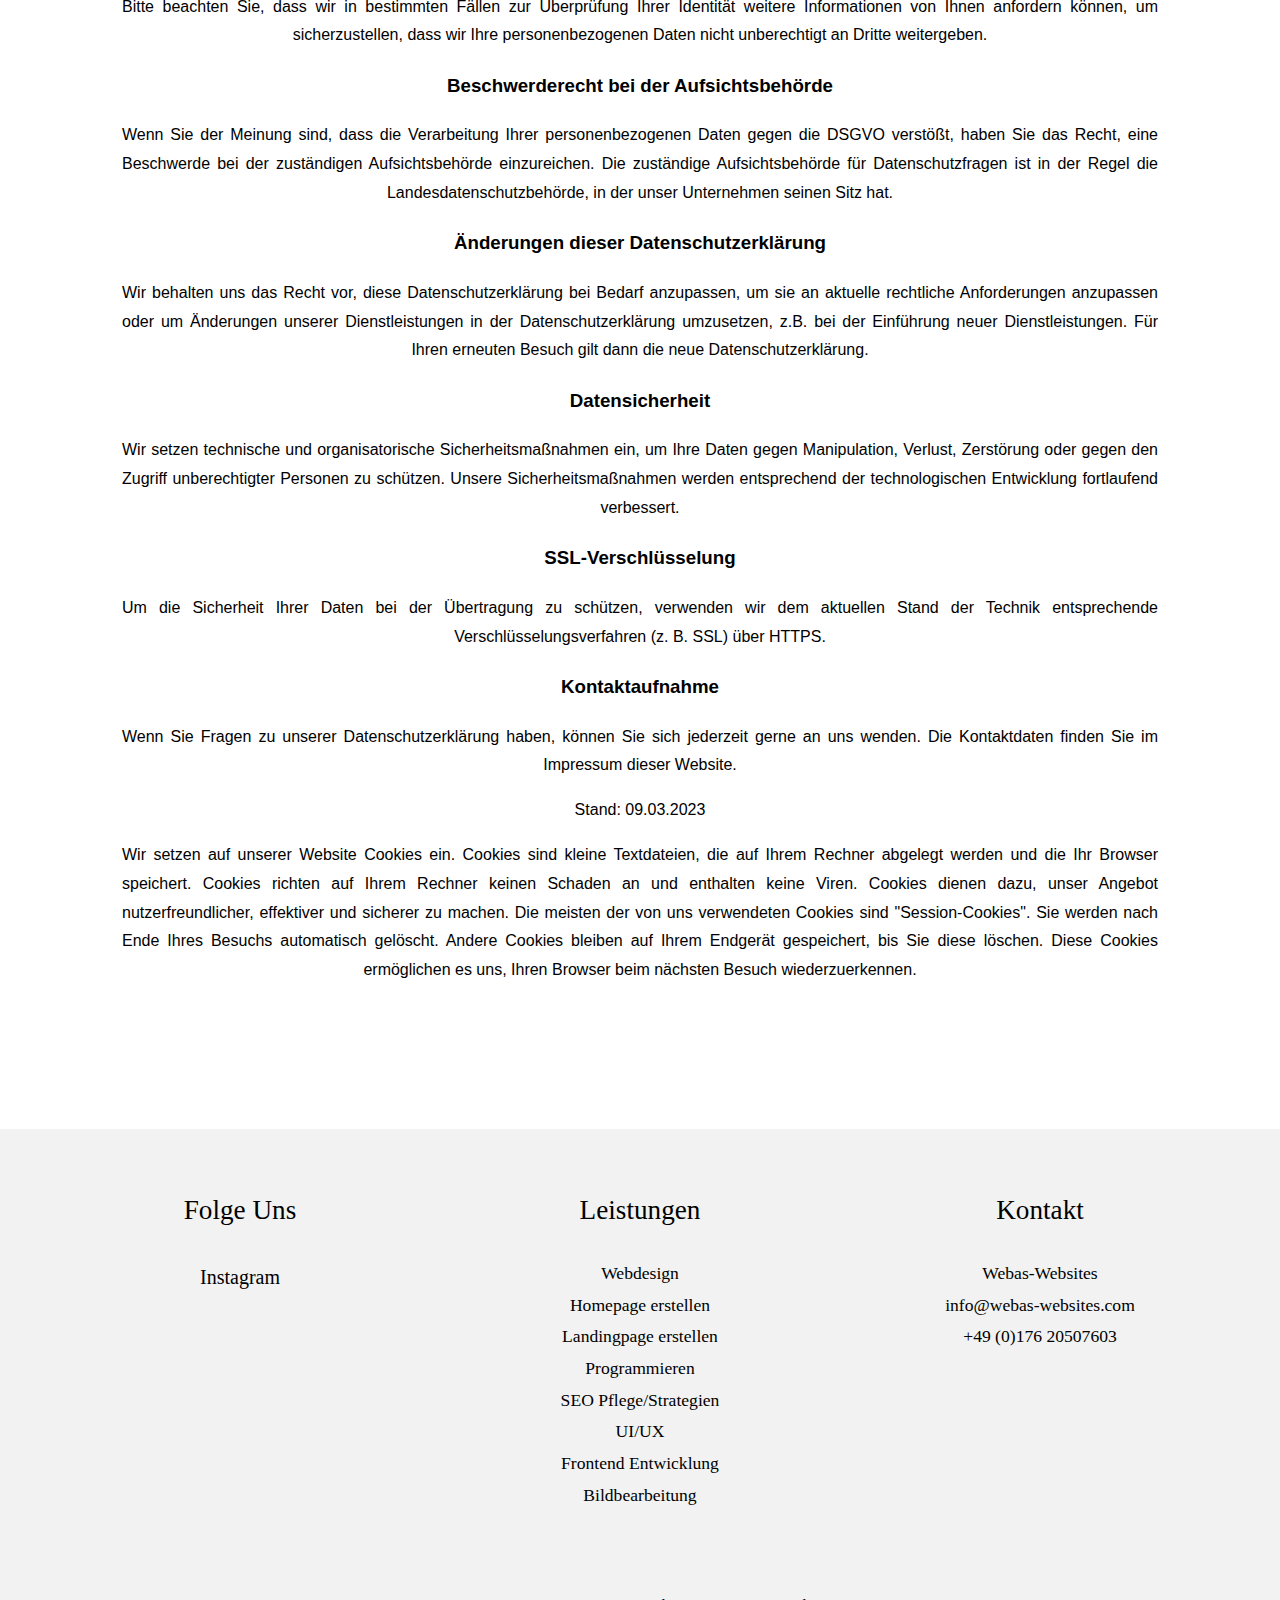
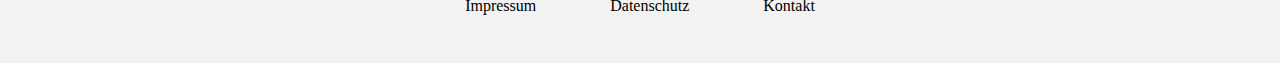
==== commit ff610ecd: "Add files via upload" ====
--- a/Datenschutz.html
+++ b/Datenschutz.html
@@ -12,7 +12,7 @@
     <div id="preloader">
         <div class="loader"></div>
       </div>
-    <header id="myHeader">
+    <header id="myHeader" style="opacity: 1; visibility: visible;">
         <nav class="main-nav">
             <div class="menu-icon" >
                 <span class="material-symbols-outlined black" >menu</span>
@@ -78,24 +78,54 @@
           </div>
         </div>
 
-        <footer class="footer">
-            <div class="container1">
-                <div class="footer-content">
-                    <div class="footer-links">
-                        <ul>
-                            <li><a href="Rechte.html#AGB">AGB</a></li>
-                            <li><a href="Impressum.html">Impressum</a></li>
-                            <li><a href="#">Datenschutz</a></li>
-                            <li><a href="Rechte.html#Wid">Widerrufsbelehrung</a></li>
-                        </ul>
-                    </div>
+        <div class="footer-container">
+            <div class="container-fluid footer-bg">
+              <div class="row justify-content-around">
+                <div class="col-4 col-md-3 text-center py-4">
+                  <h4 class="footer-heading">Folge Uns</h4>
+                  <ul class="footer-list">
                     <div class="social-links">
-                        <h4>Folge uns</h4>
-                            <a href="https://www.instagram.com/webas_websites/" target="_blank" rel="noopener noreferrer"><i class="fab fa-instagram"></i></a>
-                    </div>
+                      <h4>Instagram</h4>
+                          <a href="https://www.instagram.com/webas_websites/" target="_blank" rel="noopener noreferrer"><i class="fab fa-instagram"></i></a>
+                  </div>
+                  </ul>
                 </div>
+                <div class="col-4 col-md-3 text-center py-4">
+                  <h4 class="footer-heading">Leistungen</h4>
+                  <ul class="footer-list">
+                    <li><p>Webdesign</p></li>
+                    <li><p>Homepage erstellen</p></li>
+                    <li><p>Landingpage erstellen</p></li>
+                    <li><p>Programmieren</p></li>
+                    <li><p>SEO Pflege/Strategien</p></li>
+                    <li><p>UI/UX</p></li>
+                    <li><p>Frontend Entwicklung</p></li>
+                    <li><p>Bildbearbeitung</p></li>
+                  </ul>
+                </div>
+                <div class="col-4 col-md-3 text-center py-4">
+                  <h4 class="footer-heading">Kontakt</h4>
+                  <ul class="footer-list">
+                    <li><p>Webas-Websites</p></li>
+                    <li><p>info@webas-websites.com</p></li>
+                    <li><p>+49 (0)176 20507603</p></li>
+                    
+                  </ul>
+                </div>
+              </div>
             </div>
-        </footer>
+          </div>
+          <footer>
+            <nav>
+             <ul>
+               <li><a href="Impressum.html">Impressum</a></li>
+               <li><a href="Datenschutz.html">Datenschutz</a></li>
+               <li><a href="index.html#anfragen">Kontakt</a></li>
+             </ul>
+           </nav> 
+           
+         
+         </footer>
 
     <script src="main.js"></script>
     </body>
--- a/styles.css
+++ b/styles.css
@@ -1005,7 +1005,7 @@
 }
 
 
-footer{
+/* footer{
   background-color: #d7dbde;
 }
 .container1 {
@@ -1039,15 +1039,18 @@
 .footer-links a:hover {
   color: #524946;
   transition: .5s;
-}
+}*/
 .social-links a {
-  font-size: 24px;
+  font-size: 30px;
   margin: 0 20px;
   color: inherit;
   transition: all 0.5s ease;
 
 }
-
+.social-links h4{
+  font-size: 20px;
+  font-weight: 200;
+}
 .social-links :hover {
   scale: 1.3;
   transition: .5s;
@@ -1067,6 +1070,127 @@
   }
   
   
+} 
+
+
+footer {
+  background-color:  #f2f2f2;
+  padding: 3rem 0;
+  position: absolute;
+  width: 100%;
+}
+
+footer nav {
+  text-align: center;
+  justify-content: center;
+}
+
+footer nav ul {
+  list-style: none;
+  display: inline-block;
+  margin: 0;
+  padding: 0;
+}
+
+footer nav ul li {
+  display: inline-block;
+  font-size: 16px;
+  margin: 0 10px;
+  padding: 0;
+}
+
+footer nav ul li:not(:last-child) {
+  margin-right: 60px;
+}
+
+footer nav ul li a {
+  text-decoration: none;
+  color: black;
+}
+
+footer nav ul li a:hover {
+  color: var(--royale-blue);
+  transition: .2s ;
+}
+
+@media (max-width: 768px) {
+  footer{
+      padding: 2rem 0;
+  }
+
+  footer nav ul li:not(:last-child) {
+    margin-right: 0;
+    margin-bottom: 10px;
+    
+  }
+  
+  footer nav ul li {
+    margin-right: 0;
+    display: block;
+  }
+
+} 
+    
+.footer-container {
+  background-color: #f2f2f2;
+  padding: 30px 2rem;
+}
+
+.footer-heading {
+  font-size: 1.7rem;
+  font-weight: 500;
+  margin-bottom: 40px;
+}
+
+.footer-list {
+  list-style: none;
+  padding: 0;
+  margin: 0;
+}
+
+.footer-list li {
+  margin-bottom: 10px;
+}
+
+.footer-list li p  {
+  color: black;
+  text-decoration: none;
+  font-size: 1.1rem;
+  line-height: 0.8;
+}
+
+
+/* Custom Footer Styling */
+.footer-container .container-fluid {
+  max-width: 1200px;
+  margin: 0 auto;
+}
+
+.footer-container .row {
+  display: flex;
+  justify-content: space-between;
+  flex-wrap: wrap;
+}
+
+.footer-container .col-4 {
+  flex-basis: calc(70% - 10px);
+  margin-bottom: 20px;
+}
+
+@media screen and (min-width: 768px) {
+  .footer-container .col-4 {
+    flex-basis: 30%;
+    margin: 0 auto;
+  }
+  .footer-container .row {
+      display: flex;
+      text-align: center;
+     
+    }
+    .footer-container .container-fluid {
+      max-width: 1200px;
+      margin: 0 auto;
+    }
 }
 
 
